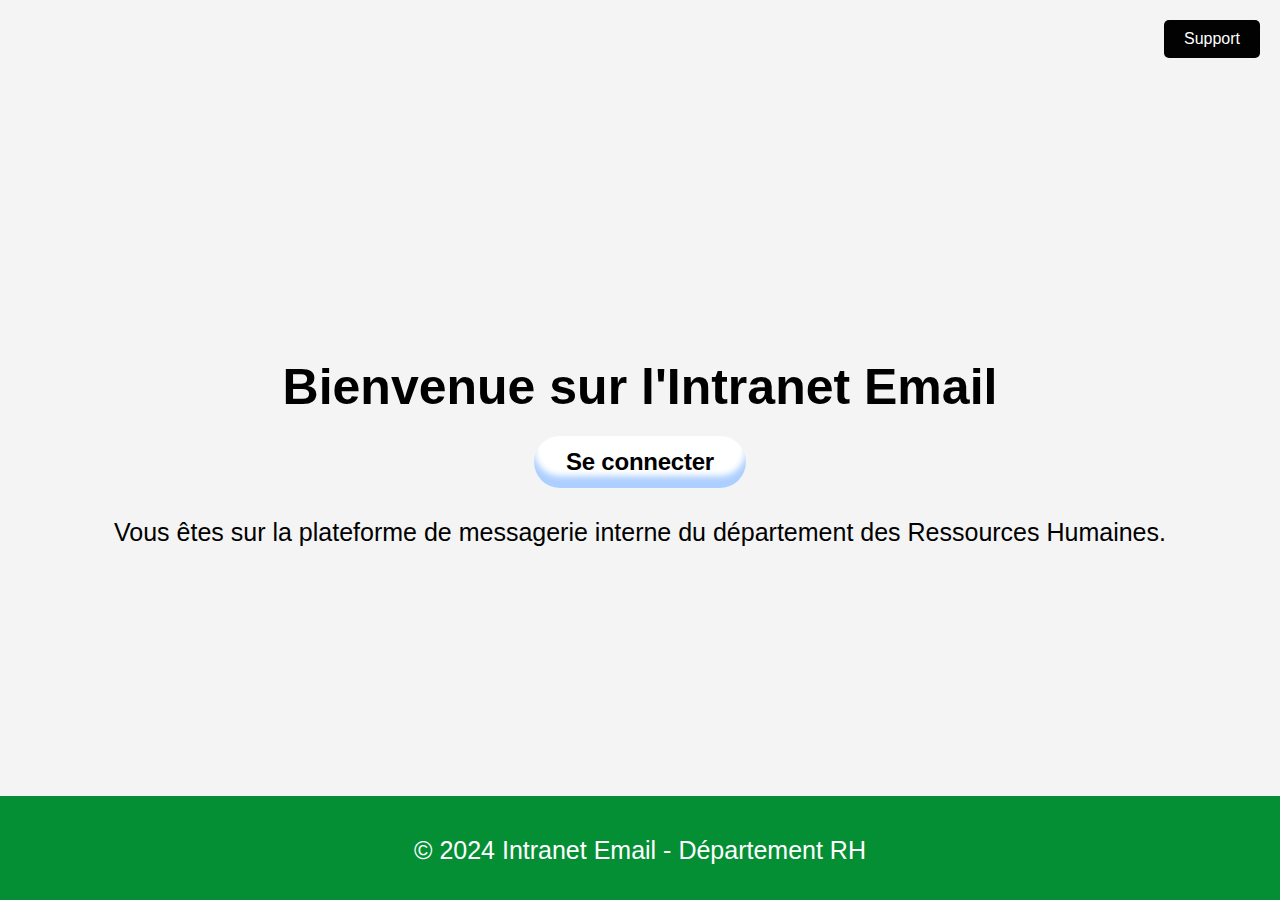
==== accueil.html @ 04296306 "first commit" ====
<!DOCTYPE html>
<html lang="fr">
<head>
    <meta charset="UTF-8">
    <meta name="viewport" content="width=device-width, initial-scale=1.0">
    <title>Intranet Email - Accueil</title>
    <style>
        body {
            font-family: Arial, sans-serif;
            margin: 0;
            padding: 0;
            background-color: #f4f4f4;
        }

        .container {
            display: flex;
            justify-content: center;
            align-items: center;
            height: 100vh;
        }

        .content {
            text-align: center;
        }

        h1 {
            font-size: 36px;
            margin-bottom: 20px;
        }

        .btn-login {
            appearance: none;
            background-color: #FFFFFF;
            border-radius: 40em;
            border-style: none;
            box-shadow: #ADCFFF 0 -12px 6px inset;
            box-sizing: border-box;
            color: #000000;
            cursor: pointer;
            display: inline-block;
            font-family: -apple-system, sans-serif;
            font-size: 1.2rem;
            font-weight: 700;
            letter-spacing: -.24px;
            margin: 0;
            outline: none;
            padding: 1rem 1.3rem;
            quotes: auto;
            text-align: center;
            text-decoration: none;
            transition: all .15s;
            user-select: none;
            -webkit-user-select: none;
            touch-action: manipulation;
        }

        .btn-login:hover {
            background-color: #13e244;
            box-shadow: #036a0f 0 -6px 8px inset;
            transform: scale(1.125);
        }

        .btn-login:active {
            transform: scale(1.025);
        }

        @media (min-width: 768px) {
            .btn-login {
                font-size: 1.5rem;
                padding: .75rem 2rem;
            }
        }

        h1 {
            font-size: 50px;
            margin-top: 30px;
        }
        p {
            font-size: 25px;
            margin-top: 30px;
        }


        footer {
            background-color: #048f35;
            color: white;
            text-align: center;
            padding: 10px 0;
            position: fixed;
            bottom: 0;
            width: 100%;
        }

        /* Styles for the support button */
        .support-button {
            position: fixed;
            top: 20px;
            right: 20px;
            background-color: #020202;
            color: white;
            padding: 10px 20px;
            border-radius: 5px;
            cursor: pointer;
            z-index: 9999; /* Ensure the button stays above other content */
        }

    </style>
</head>
<body>
    <!-- Support button -->
    <div class="support-button">Support</div>

    <div class="container">
        <div class="content">
            <h1>Bienvenue sur l'Intranet Email</h1>
            <a href="login.php" class="btn-login">Se connecter</a>

            <p>Vous êtes sur la plateforme de messagerie interne du département des Ressources Humaines.</p>
        </div>
    </div>

    <footer>
        <p>&copy; 2024 Intranet Email - Département RH</p>
    </footer>
</body>
</html>
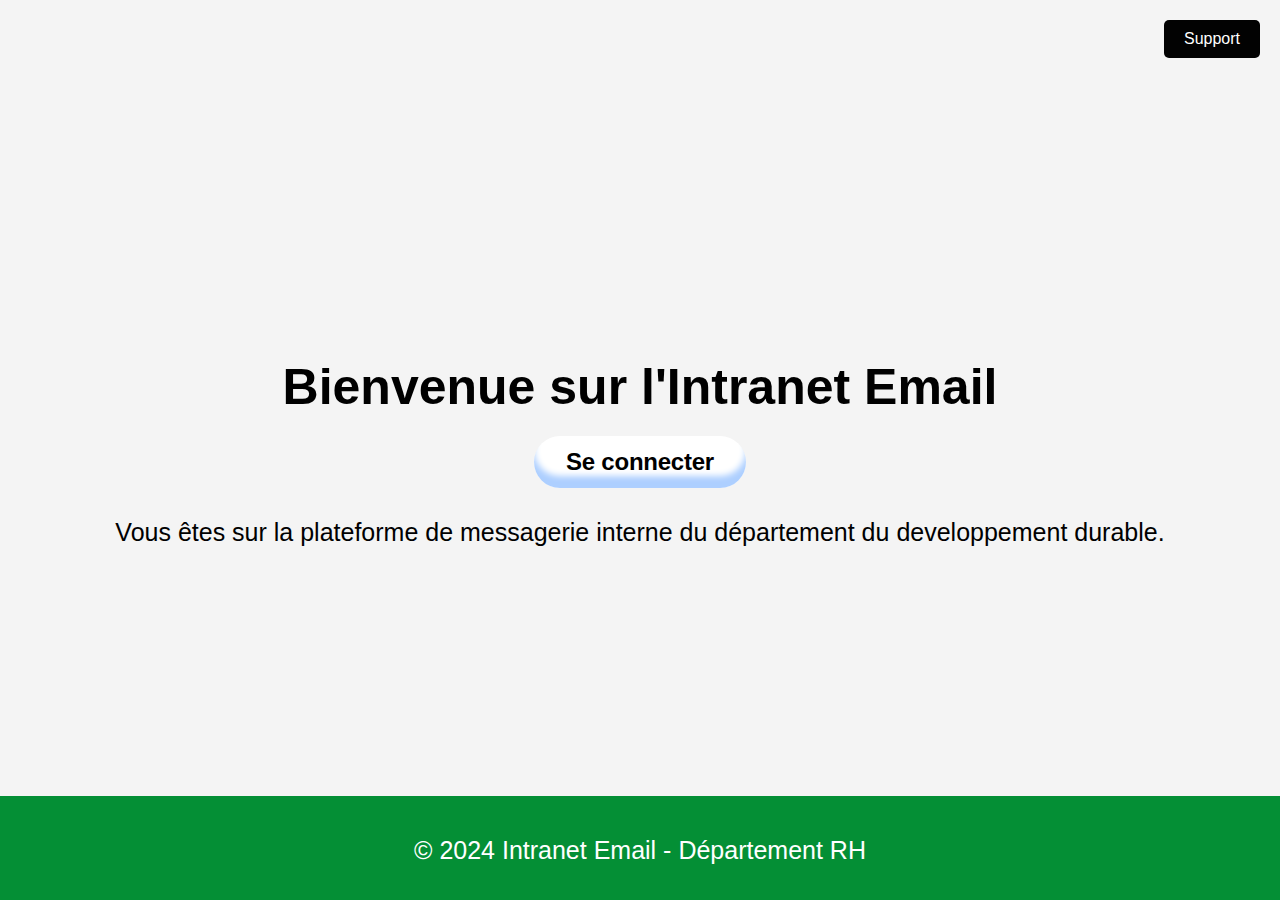
==== commit c157917a: "third commit" ====
--- a/accueil.html
+++ b/accueil.html
@@ -115,7 +115,7 @@
             <h1>Bienvenue sur l'Intranet Email</h1>
             <a href="login.php" class="btn-login">Se connecter</a>
 
-            <p>Vous êtes sur la plateforme de messagerie interne du département des Ressources Humaines.</p>
+            <p>Vous êtes sur la plateforme de messagerie interne du département du developpement durable.</p>
         </div>
     </div>
 
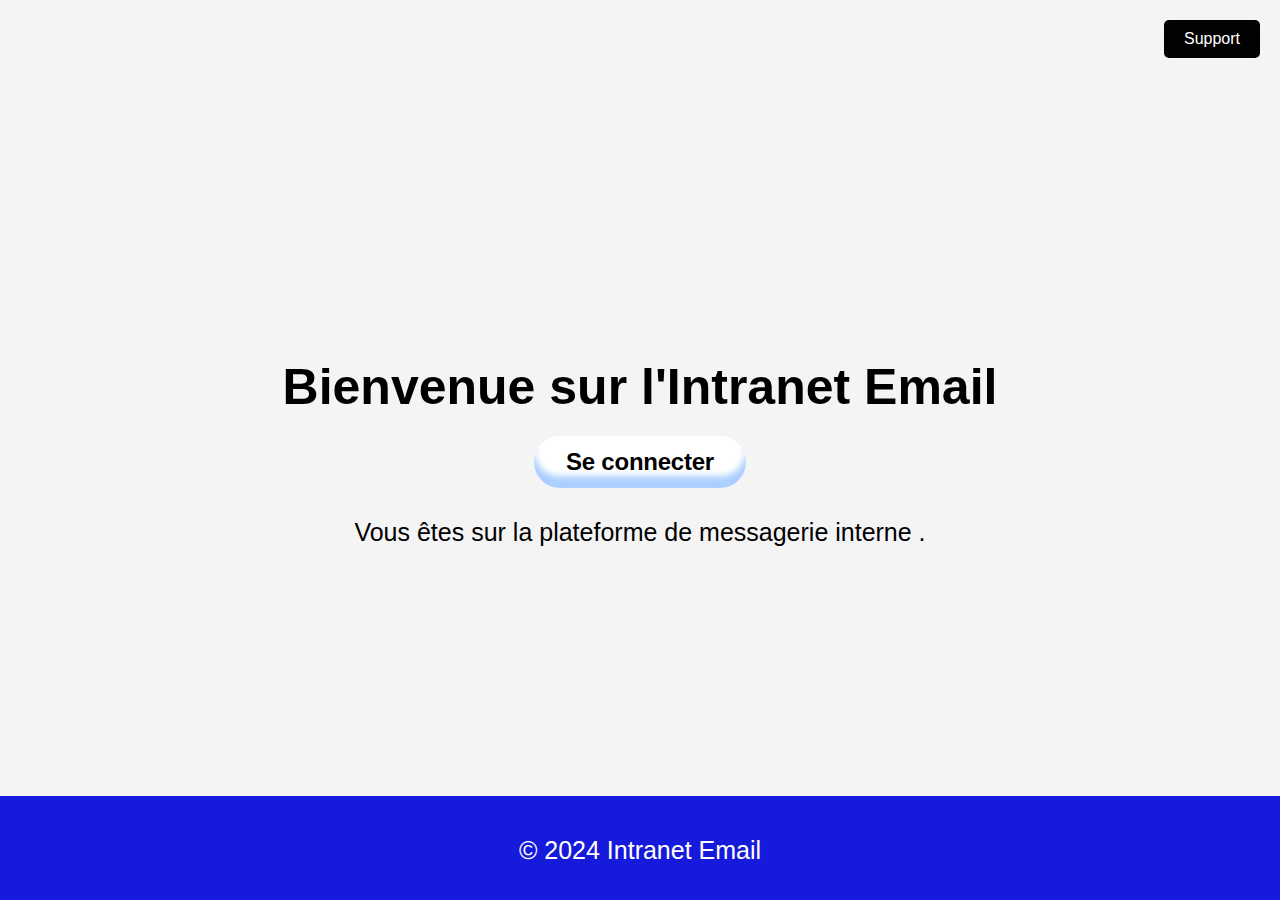
==== commit 4872879d: "affichage  premire partie" ====
--- a/accueil.html
+++ b/accueil.html
@@ -55,7 +55,7 @@
         }
 
         .btn-login:hover {
-            background-color: #13e244;
+            background-color: #4535eb;
             box-shadow: #036a0f 0 -6px 8px inset;
             transform: scale(1.125);
         }
@@ -82,7 +82,7 @@
 
 
         footer {
-            background-color: #048f35;
+            background-color: #161ada;
             color: white;
             text-align: center;
             padding: 10px 0;
@@ -115,12 +115,12 @@
             <h1>Bienvenue sur l'Intranet Email</h1>
             <a href="login.php" class="btn-login">Se connecter</a>
 
-            <p>Vous êtes sur la plateforme de messagerie interne du département du developpement durable.</p>
+            <p>Vous êtes sur la plateforme de messagerie interne .</p>
         </div>
     </div>
 
     <footer>
-        <p>&copy; 2024 Intranet Email - Département RH</p>
+        <p>&copy; 2024 Intranet Email </p>
     </footer>
 </body>
 </html>
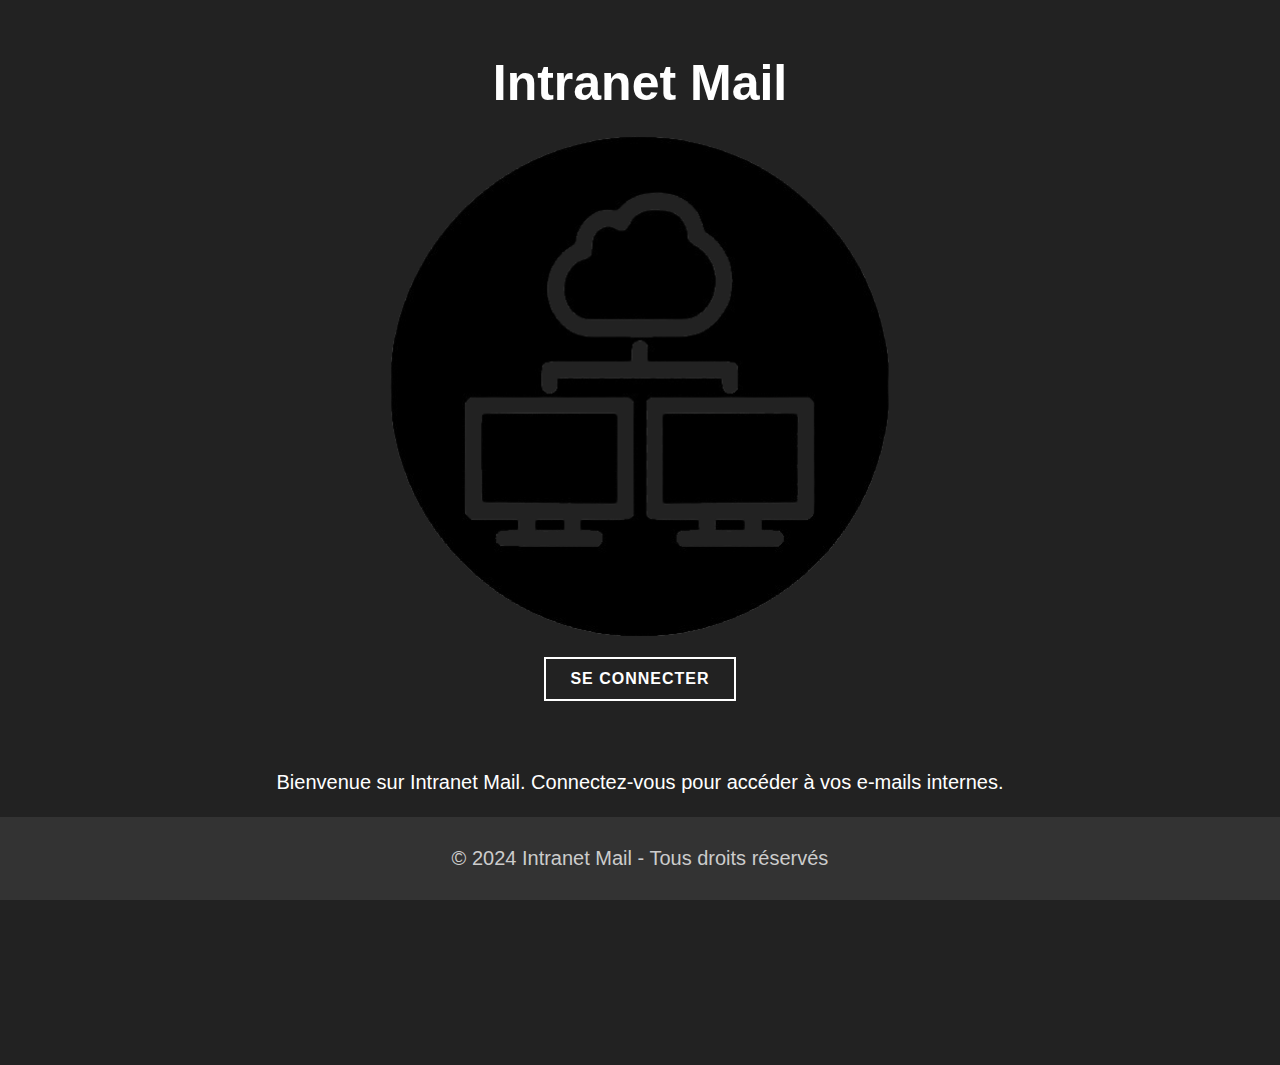
==== commit 303c3ffa: "changer daccuei  et de theme, ajoute une image" ====
--- a/accueil.html
+++ b/accueil.html
@@ -3,124 +3,122 @@
 <head>
     <meta charset="UTF-8">
     <meta name="viewport" content="width=device-width, initial-scale=1.0">
-    <title>Intranet Email - Accueil</title>
+    <title>Intranet Mail</title>
     <style>
-        body {
-            font-family: Arial, sans-serif;
-            margin: 0;
-            padding: 0;
-            background-color: #f4f4f4;
-        }
+     body {
+    margin: 0;
+    padding: 0;
+    font-family: Arial, sans-serif;
+    background-color: #222; /* Couleur de fond sombre */
+    color: #fff; /* Couleur du texte */
+    overflow: hidden; /* Désactive le défilement */
+    max-height: 100vh; /* Fixe la hauteur maximale à la hauteur de la fenêtre */
+}
 
         .container {
             display: flex;
+            flex-direction: column;
+            align-items: center;
             justify-content: center;
-            align-items: center;
             height: 100vh;
         }
-
-        .content {
+        .login-button {
+            margin-top: 20px;
+            padding: 15px 30px;
+            font-size: 20px;
+            background-color: #007bff; /* Couleur du bouton */
+            border: none;
+            border-radius: 5px;
+            color: #fff;
+            cursor: pointer;
+            transition: background-color 0.3s;
+        }
+        .login-button:hover {
+            background-color: #0056b3; /* Couleur du bouton au survol */
+        }
+        header {
+            text-align: center;
+            padding: 20px 0;
+        }
+        .info {
+            margin-top: 50px;
             text-align: center;
         }
-
-        h1 {
-            font-size: 36px;
-            margin-bottom: 20px;
+        footer {
+            position: fixed;
+            bottom: 0;
+            width: 100%;
+            background-color: #333; /* Couleur de fond du pied de page */
+            padding: 10px 0;
+            text-align: center;
+            color: #ccc; /* Couleur du texte du pied de page */
         }
-
-        .btn-login {
+        /* CSS pour le bouton fourni */
+        .button-48 {
             appearance: none;
-            background-color: #FFFFFF;
-            border-radius: 40em;
-            border-style: none;
-            box-shadow: #ADCFFF 0 -12px 6px inset;
+            background-color: transparent; /* Couleur du fond transparent */
+            border: 2px solid #ffffff; /* Bordure de 2px solide avec la couleur bleue */
             box-sizing: border-box;
-            color: #000000;
+            color: #ffffff; /* Couleur du texte bleu */
             cursor: pointer;
             display: inline-block;
-            font-family: -apple-system, sans-serif;
-            font-size: 1.2rem;
-            font-weight: 700;
-            letter-spacing: -.24px;
+            font-family: Arial, sans-serif;
+            font-size: 16px; /* Taille de la police ajustée */
+            font-weight: bold; /* Texte en gras */
+            letter-spacing: 1px; /* Espacement des lettres */
+            line-height: 1em;
             margin: 0;
-            outline: none;
-            padding: 1rem 1.3rem;
-            quotes: auto;
+            outline: 0;
+            padding: 12px 24px; /* Espacement interne ajusté */
+            position: relative;
             text-align: center;
             text-decoration: none;
-            transition: all .15s;
+            text-transform: uppercase;
+            transition: background-color 0.3s, color 0.3s, border-color 0.3s; /* Transition douce pour les changements de couleur */
             user-select: none;
             -webkit-user-select: none;
             touch-action: manipulation;
+            vertical-align: middle;
+            white-space: nowrap;
         }
 
-        .btn-login:hover {
-            background-color: #4535eb;
-            box-shadow: #036a0f 0 -6px 8px inset;
-            transform: scale(1.125);
+        .button-48:hover {
+            background-color: #ffffff; /* Fond bleu au survol */
+            color: #000000; /* Texte blanc au survol */
+            border-color: #ffffff; /* Bordure bleue au survol */
         }
 
-        .btn-login:active {
-            transform: scale(1.025);
+        .button-48:active {
+            transform: translateY(1px); /* Légère translation vers le bas lors du clic */
         }
 
-        @media (min-width: 768px) {
-            .btn-login {
-                font-size: 1.5rem;
-                padding: .75rem 2rem;
-            }
+        /* Style pour agrandir les textes */
+        h1 {
+
+            font-size: 50px; /* Nouvelle taille de police */
         }
 
-        h1 {
-            font-size: 50px;
-            margin-top: 30px;
-        }
         p {
-            font-size: 25px;
-            margin-top: 30px;
+            font-size: 20px; /* Nouvelle taille de police */
         }
 
 
-        footer {
-            background-color: #161ada;
-            color: white;
-            text-align: center;
-            padding: 10px 0;
-            position: fixed;
-            bottom: 0;
-            width: 100%;
-        }
-
-        /* Styles for the support button */
-        .support-button {
-            position: fixed;
-            top: 20px;
-            right: 20px;
-            background-color: #020202;
-            color: white;
-            padding: 10px 20px;
-            border-radius: 5px;
-            cursor: pointer;
-            z-index: 9999; /* Ensure the button stays above other content */
-        }
 
     </style>
 </head>
 <body>
-    <!-- Support button -->
-    <div class="support-button">Support</div>
-
+    <header>
+        <h1>Intranet Mail</h1>
+    </header>
     <div class="container">
-        <div class="content">
-            <h1>Bienvenue sur l'Intranet Email</h1>
-            <a href="login.php" class="btn-login">Se connecter</a>
-
-            <p>Vous êtes sur la plateforme de messagerie interne .</p>
+        <img src="image.png" alt="Votre image" style="width: 500px; height: auto; margin-bottom: 20px; margin-top: -280px;">
+        <a href="login.php" class="button-48" role="button"><span class="text">Se connecter</span></a>
+        <div class="info">
+            <p>Bienvenue sur Intranet Mail. Connectez-vous pour accéder à vos e-mails internes.</p>
         </div>
     </div>
-
     <footer>
-        <p>&copy; 2024 Intranet Email </p>
+        <p>&copy; 2024 Intranet Mail - Tous droits réservés</p>
     </footer>
 </body>
 </html>
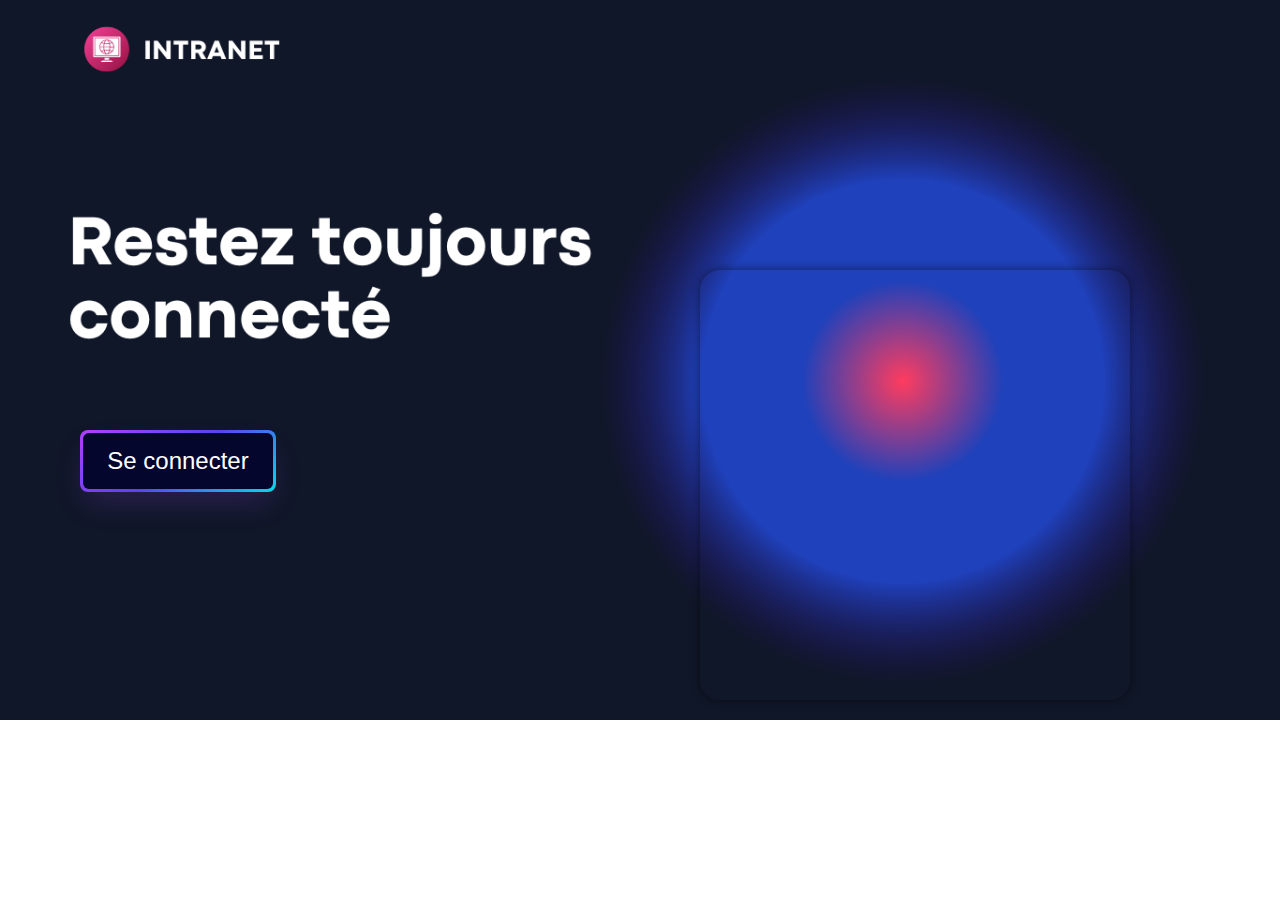
==== commit d00ed9df: "changement de la page daccuei" ====
--- a/accueil.html
+++ b/accueil.html
@@ -2,123 +2,108 @@
 <html lang="fr">
 <head>
     <meta charset="UTF-8">
-    <meta name="viewport" content="width=device-width, initial-scale=1.0">
-    <title>Intranet Mail</title>
+    <meta name="viewport" content="width=device-width, initial-scale=1.0, user-scalable=no">
+    <title>Intranet</title>
     <style>
-     body {
-    margin: 0;
-    padding: 0;
-    font-family: Arial, sans-serif;
-    background-color: #222; /* Couleur de fond sombre */
-    color: #fff; /* Couleur du texte */
-    overflow: hidden; /* Désactive le défilement */
-    max-height: 100vh; /* Fixe la hauteur maximale à la hauteur de la fenêtre */
-}
+        body {
+            margin: 0;
+            font-family: Arial, sans-serif;
+            background: url('back.png') no-repeat top center fixed;
+            background-size: 100% auto;
+            color: #fff;
+            display: flex;
+            justify-content: center;
+            align-items: center;
+            height: 100vh;
+            overflow: hidden;
+            position: relative; 
+        }
 
-        .container {
+        .video-container {
+            width: 430px;
+            height: 430px;
+            border-radius: 20px;
+            overflow: hidden;
+            box-shadow: 0 0 10px rgba(0, 0, 0, 0.5);
             display: flex;
-            flex-direction: column;
+            justify-content: center;
             align-items: center;
+            margin-top: 70px;
+            margin-left: 550px;
+        }
+        .video-container video {
+            width: 200%; 
+            height: auto; 
+            border-radius: 50px; 
+        }
+
+        .button-64 {
+            align-items: center;
+            background-image: linear-gradient(144deg, #AF40FF, #5B42F3 50%, #00DDEB);
+            border: 0;
+            border-radius: 8px;
+            box-shadow: rgba(151, 65, 252, 0.2) 0 15px 30px -5px;
+            box-sizing: border-box;
+            color: #FFFFFF;
+            display: flex;
+            font-family: Phantomsans, sans-serif;
+            font-size: 20px;
             justify-content: center;
-            height: 100vh;
-        }
-        .login-button {
-            margin-top: 20px;
-            padding: 15px 30px;
-            font-size: 20px;
-            background-color: #007bff; /* Couleur du bouton */
-            border: none;
-            border-radius: 5px;
-            color: #fff;
-            cursor: pointer;
-            transition: background-color 0.3s;
-        }
-        .login-button:hover {
-            background-color: #0056b3; /* Couleur du bouton au survol */
-        }
-        header {
-            text-align: center;
-            padding: 20px 0;
-        }
-        .info {
-            margin-top: 50px;
-            text-align: center;
-        }
-        footer {
-            position: fixed;
-            bottom: 0;
-            width: 100%;
-            background-color: #333; /* Couleur de fond du pied de page */
-            padding: 10px 0;
-            text-align: center;
-            color: #ccc; /* Couleur du texte du pied de page */
-        }
-        /* CSS pour le bouton fourni */
-        .button-48 {
-            appearance: none;
-            background-color: transparent; /* Couleur du fond transparent */
-            border: 2px solid #ffffff; /* Bordure de 2px solide avec la couleur bleue */
-            box-sizing: border-box;
-            color: #ffffff; /* Couleur du texte bleu */
-            cursor: pointer;
-            display: inline-block;
-            font-family: Arial, sans-serif;
-            font-size: 16px; /* Taille de la police ajustée */
-            font-weight: bold; /* Texte en gras */
-            letter-spacing: 1px; /* Espacement des lettres */
             line-height: 1em;
-            margin: 0;
-            outline: 0;
-            padding: 12px 24px; /* Espacement interne ajusté */
-            position: relative;
-            text-align: center;
+            max-width: 100%;
+            min-width: 140px;
+            padding: 3px;
             text-decoration: none;
-            text-transform: uppercase;
-            transition: background-color 0.3s, color 0.3s, border-color 0.3s; /* Transition douce pour les changements de couleur */
             user-select: none;
             -webkit-user-select: none;
             touch-action: manipulation;
-            vertical-align: middle;
             white-space: nowrap;
+            cursor: pointer;
+            position: absolute;
+            left: 80px; 
+            top: 430px;
+            transition: background 0.3s;
         }
 
-        .button-48:hover {
-            background-color: #ffffff; /* Fond bleu au survol */
-            color: #000000; /* Texte blanc au survol */
-            border-color: #ffffff; /* Bordure bleue au survol */
+        .button-64:active,
+        .button-64:hover {
+            outline: 0;
         }
 
-        .button-48:active {
-            transform: translateY(1px); /* Légère translation vers le bas lors du clic */
+        .button-64 span {
+            background-color: rgb(5, 6, 45);
+            padding: 16px 24px;
+            border-radius: 6px;
+            width: 100%;
+            height: 100%;
+            transition: 300ms;
         }
 
-        /* Style pour agrandir les textes */
-        h1 {
-
-            font-size: 50px; /* Nouvelle taille de police */
+        .button-64:hover span {
+            background: none;
         }
 
-        p {
-            font-size: 20px; /* Nouvelle taille de police */
+        @media (min-width: 768px) {
+            .button-64 {
+                font-size: 24px;
+                min-width: 196px;
+            }
         }
-
-
-
     </style>
 </head>
 <body>
-    <header>
-        <h1>Intranet Mail</h1>
-    </header>
-    <div class="container">
-        <img src="image.png" alt="Votre image" style="width: 500px; height: auto; margin-bottom: 20px; margin-top: -280px;">
-        <a href="login.php" class="button-48" role="button"><span class="text">Se connecter</span></a>
-        <div class="info">
-            <p>Bienvenue sur Intranet Mail. Connectez-vous pour accéder à vos e-mails internes.</p>
-        </div>
+    <div class="video-container">
+        <video autoplay loop muted playsinline>
+            <source src="video.mp4" type="video/mp4">
+            Votre navigateur ne supporte pas les vidéos HTML5.
+        </video>
     </div>
-    <footer>
-        <p>&copy; 2024 Intranet Mail - Tous droits réservés</p>
-    </footer>
+    <button class="button-64" role="button"><span class="text">Se connecter </span></button>
+
+    <script>
+        document.querySelector('.button-64').addEventListener('click', () => {
+            window.location.href = 'login.php';
+        });
+    </script>
 </body>
 </html>
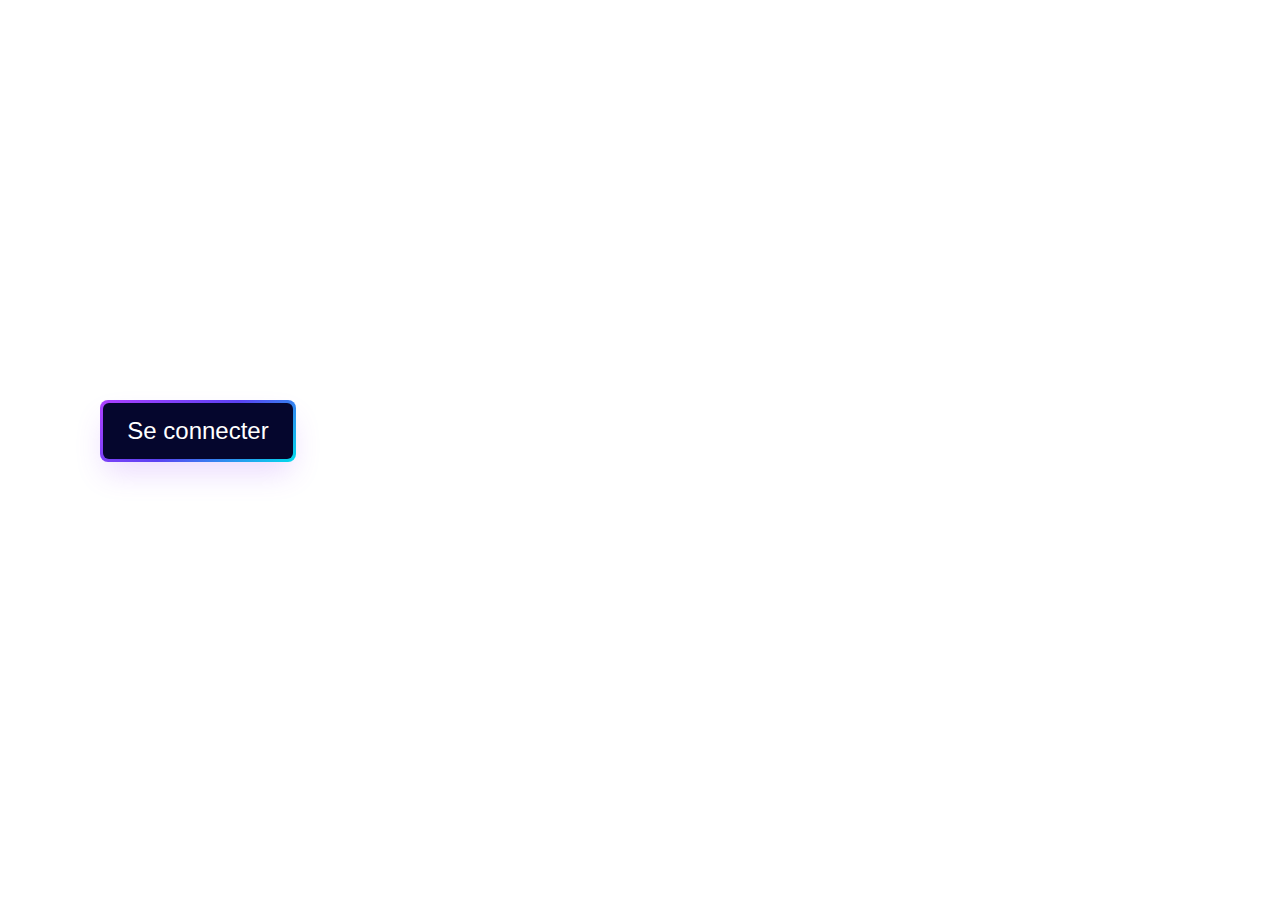
==== commit e4c5353f: "changement du page accueil" ====
--- a/accueil.html
+++ b/accueil.html
@@ -8,33 +8,21 @@
         body {
             margin: 0;
             font-family: Arial, sans-serif;
-            background: url('back.png') no-repeat top center fixed;
-            background-size: 100% auto;
             color: #fff;
-            display: flex;
-            justify-content: center;
-            align-items: center;
             height: 100vh;
             overflow: hidden;
-            position: relative; 
+            position: relative;
         }
 
-        .video-container {
-            width: 430px;
-            height: 430px;
-            border-radius: 20px;
-            overflow: hidden;
-            box-shadow: 0 0 10px rgba(0, 0, 0, 0.5);
-            display: flex;
-            justify-content: center;
-            align-items: center;
-            margin-top: 70px;
-            margin-left: 550px;
-        }
-        .video-container video {
-            width: 200%; 
-            height: auto; 
-            border-radius: 50px; 
+        .background-video {
+            position: absolute;
+            top: 0;
+            left: 0;
+            width: 100%;
+            height: 100%;
+            object-fit: cover;
+            object-position: center 20%; /* Adjusts the vertical positioning */
+            z-index: -1;
         }
 
         .button-64 {
@@ -59,10 +47,10 @@
             touch-action: manipulation;
             white-space: nowrap;
             cursor: pointer;
-            position: absolute;
-            left: 80px; 
-            top: 430px;
             transition: background 0.3s;
+            position: fixed;
+            left: 100px;
+            top :400px
         }
 
         .button-64:active,
@@ -92,12 +80,11 @@
     </style>
 </head>
 <body>
-    <div class="video-container">
-        <video autoplay loop muted playsinline>
-            <source src="video.mp4" type="video/mp4">
-            Votre navigateur ne supporte pas les vidéos HTML5.
-        </video>
-    </div>
+    <video autoplay loop muted playsinline class="background-video">
+        <source src="video.mp4" type="video/mp4">
+        Votre navigateur ne supporte pas les vidéos HTML5.
+    </video>
+
     <button class="button-64" role="button"><span class="text">Se connecter </span></button>
 
     <script>
